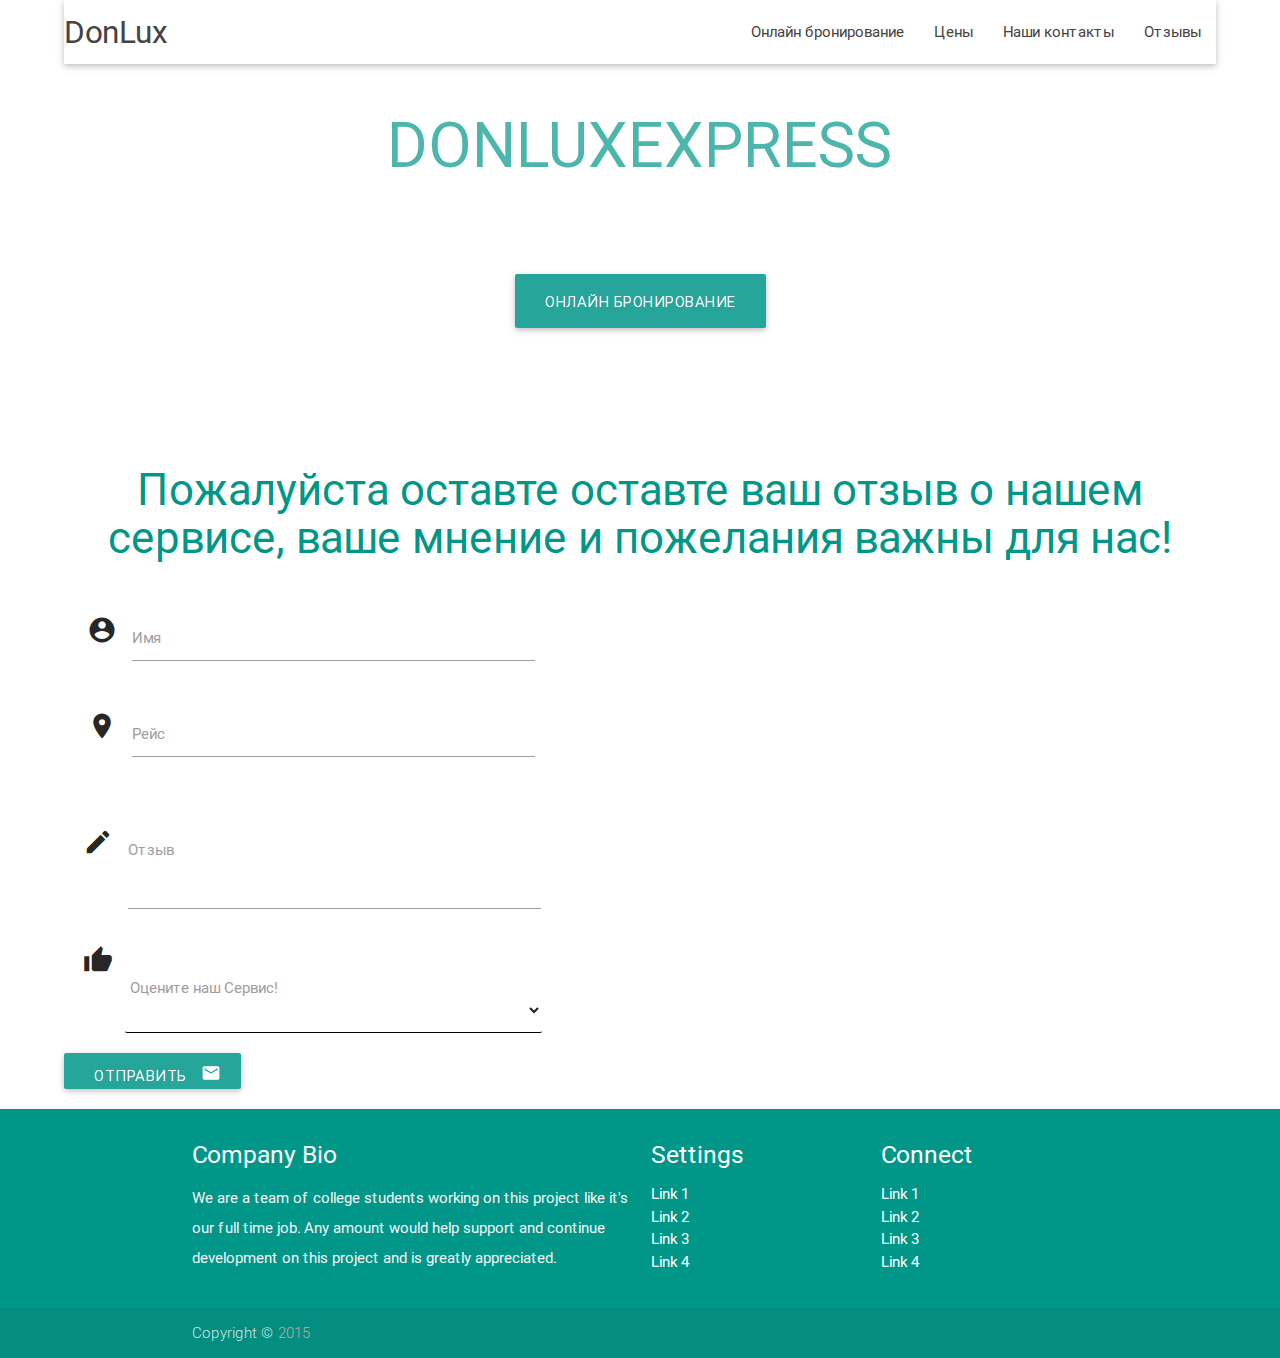
==== pages/reviews.html @ e6acbb1c "Add reviews" ====
<!DOCTYPE html>
<html lang="en">
<head>
  <meta http-equiv="Content-Type" content="text/html; charset=UTF-8"/>
  <meta name="viewport" content="width=device-width, initial-scale=1, maximum-scale=1.0, user-scalable=no"/>
  <title>DonLux</title>

  <!-- CSS  -->
  <link href="https://fonts.googleapis.com/icon?family=Material+Icons" rel="stylesheet">
  <link href="../css/materialize.css" type="text/css" rel="stylesheet" media="screen,projection"/>
  <link href="../css/style.css" type="text/css" rel="stylesheet" media="screen,projection"/>
</head>
<body>
<div class="wrapper">
  <!-- Dropdown Structure -->
  <nav class="white" role="navigation">
    <div class="nav-wrapper">
      <a id="logo-container" href="#" class="brand-logo">DonLux</a>
      <ul class="right hide-on-med-and-down">
        <li><a href="#">Онлайн бронирование</a></li>
        <li><a href="#">Цены</a></li>
        <li><a href="#!">Наши контакты</a></li>
        <li><a href="#">Отзывы</a></li>
      </ul>

      <ul id="nav-mobile" class="side-nav">
        <li><a href="#">Онлайн бронирование</a></li>
        <li><a href="#!">Наши контакты</a></li>
        <li><a href="#">Цены</a></li>
        <li><a href="#">Отзывы</a></li>
      </ul>
      <a href="#" data-activates="nav-mobile" class="button-collapse"><i class="material-icons">menu</i></a>
    </div>
  </nav>

  <div id="index-banner" class="parallax-container">
    <div class="section no-pad-bot">
      <div class="container">
        <br><br>
        <h1 class="header center teal-text text-lighten-2">DONLUXEXPRESS</h1>
        <div class="row center">
          <h5 class="header col s12 light">
Комфортабельные пассажирские перевозки В Россию  из Донецка</h5>
        </div>
        <div class="row center">
          <a href="#" class="btn-large waves-effect waves-light teal lighten-1">ОНЛАЙН БРОНИРОВАНИЕ</a>
        </div>
        <br><br>

      </div>
    </div>
    <div class="parallax"><video id="video" muted autoplay loop  width="100%">
                            <source src="../video/Пассажирские перевозки в Минске, Беларуси от BELBUS.mp4">
                        </video>
        </div>
    </div>
    <div class="row">
        <h3 class="center-align teal-text">Пожалуйста оставте оставте ваш отзыв о нашем сервисе, ваше мнение и пожелания важны для нас!</h3>
    </div>
    <div class="formWrap">
    <div class="row">
     <form class="col s12 formMain">
      <div class="row">
        <div class="input-field col s5">
          <i class="material-icons prefix">account_circle</i>
          <input id="icon_prefix" type="text" class="validate">
          <label for="icon_prefix">Имя</label>
        </div>
       </div>
        <div class="row">
          <div class="input-field col s5">
            <i class="material-icons prefix">location_on</i>
            <input id="icon_prefix" type="text" class="validate">
            <label for="icon_prefix">Рейс</label>
          </div>
        </div>
        
        </div>
          <div class="row textArea">
            <form class="col s12">
              <div class="row">
                <div class="input-field col s5">
                  <i class="material-icons prefix">mode_edit</i>
                 <textarea id="icon_prefix2" class="materialize-textarea"></textarea>
                <label for="icon_prefix2">Отзыв</label>
               </div>
               </div>
            </form>
          </div>
          <div class="row reviews" >
          
           <div class="input-field col s5">
            <i class="material-icons prefix setIconForm">thumb_up</i>
            <label style="position:relative; left:-40px;">Оцените наш Сервис!</label>
             <select class="browser-default setPickForm">
              <option value="" disabled selected></option>
                <option value="1">Отлично!</option>
                <option value="2">Хорошо</option>
                <option value="3">Можна лучше</option>
                <option value="4">Плохо</option>
             </select>
          </div>
      </div>
      <button class="btn waves-effect waves-light" type="submit" name="action">Отправить
    <i class="material-icons" style="position:relative; right:-10px; top:2px;">email</i>
  </button>
    </div>
  </form>
  </div>

    <footer class="page-footer teal">
    <div class="container">
      <div class="row">
        <div class="col l6 s12">
          <h5 class="white-text">Company Bio</h5>
          <p class="grey-text text-lighten-4">We are a team of college students working on this project like it's our full time job. Any amount would help support and continue development on this project and is greatly appreciated.</p>
        </div>
        <div class="col l3 s12">
          <h5 class="white-text">Settings</h5>
          <ul>
            <li><a class="white-text" href="#!">Link 1</a></li>
            <li><a class="white-text" href="#!">Link 2</a></li>
            <li><a class="white-text" href="#!">Link 3</a></li>
            <li><a class="white-text" href="#!">Link 4</a></li>
          </ul>
        </div>
        <div class="col l3 s12">
          <h5 class="white-text">Connect</h5>
          <ul>
            <li><a class="white-text" href="#!">Link 1</a></li>
            <li><a class="white-text" href="#!">Link 2</a></li>
            <li><a class="white-text" href="#!">Link 3</a></li>
            <li><a class="white-text" href="#!">Link 4</a></li>
          </ul>
        </div>
      </div>
    </div>
    <div class="footer-copyright test">
      <div class="container">
      Copyright &copy; <span class="brown-text text-lighten-3">2015</span>
      </div>
    </div>
  </footer>
</div>
  <!--  Scripts-->
  <script src="https://ajax.googleapis.com/ajax/libs/jquery/2.1.3/jquery.min.js"></script>
  <script src="../js/materialize.js"></script>
  <script src="../js/init.js"></script>
  </body>
</html>
---- css/style.css ----
/* Custom Stylesheet */
/**
 * Use this file to override Materialize files so you can update
 * the core Materialize files in the future
 *
 * Made By MaterializeCSS.com
 */
.wrapper{
  max-width: 1200px;
  margin: 0 auto;
}

nav ul a,
nav .brand-logo {
  color: #444;
}

p {
  line-height: 2rem;
}

.button-collapse {
  color: #26a69a;
}
.boldText{
  font-weight: bold;
}
.parallax-container {
  min-height: 380px;
  line-height: 0;
  height: auto;
  color: rgba(255,255,255,.9);
}
  .parallax-container .section {
    width: 100%;
  }

img{
  opacity: 0;
}

@media only screen and (min-width : 993px) {
  .wrapper{
    width: 90%;
  }
}

@media only screen and (max-width : 992px) {
  .parallax-container .section {
    position: absolute;
    top: 40%;
  }
  #index-banner .section {
    top: 10%;
  }
  .nav-wrapper{
    margin-left: 5%;
  }

}

#cont{
  display: none;
}

@media only screen and (max-width : 600px) {
  #index-banner .section {
    top: 0;
  }
}

.icon-block {
  padding: 0 15px;
}
.icon-block .material-icons {
  font-size: inherit;
}

footer.page-footer {
  margin: 0;
}
.textArea{
  position: relative;
  left: 8px;
  margin-bottom: 0;
}
.reviews{
  position: relative;
  left: 50px;
}
.setPickForm{
  border: none;
  border-bottom: 1px solid #000;
  width: 91%;
}
.setIconForm{
  left:-31px;
  top:-20px;
}
.formWrap{
  margin-bottom: 20px;
}
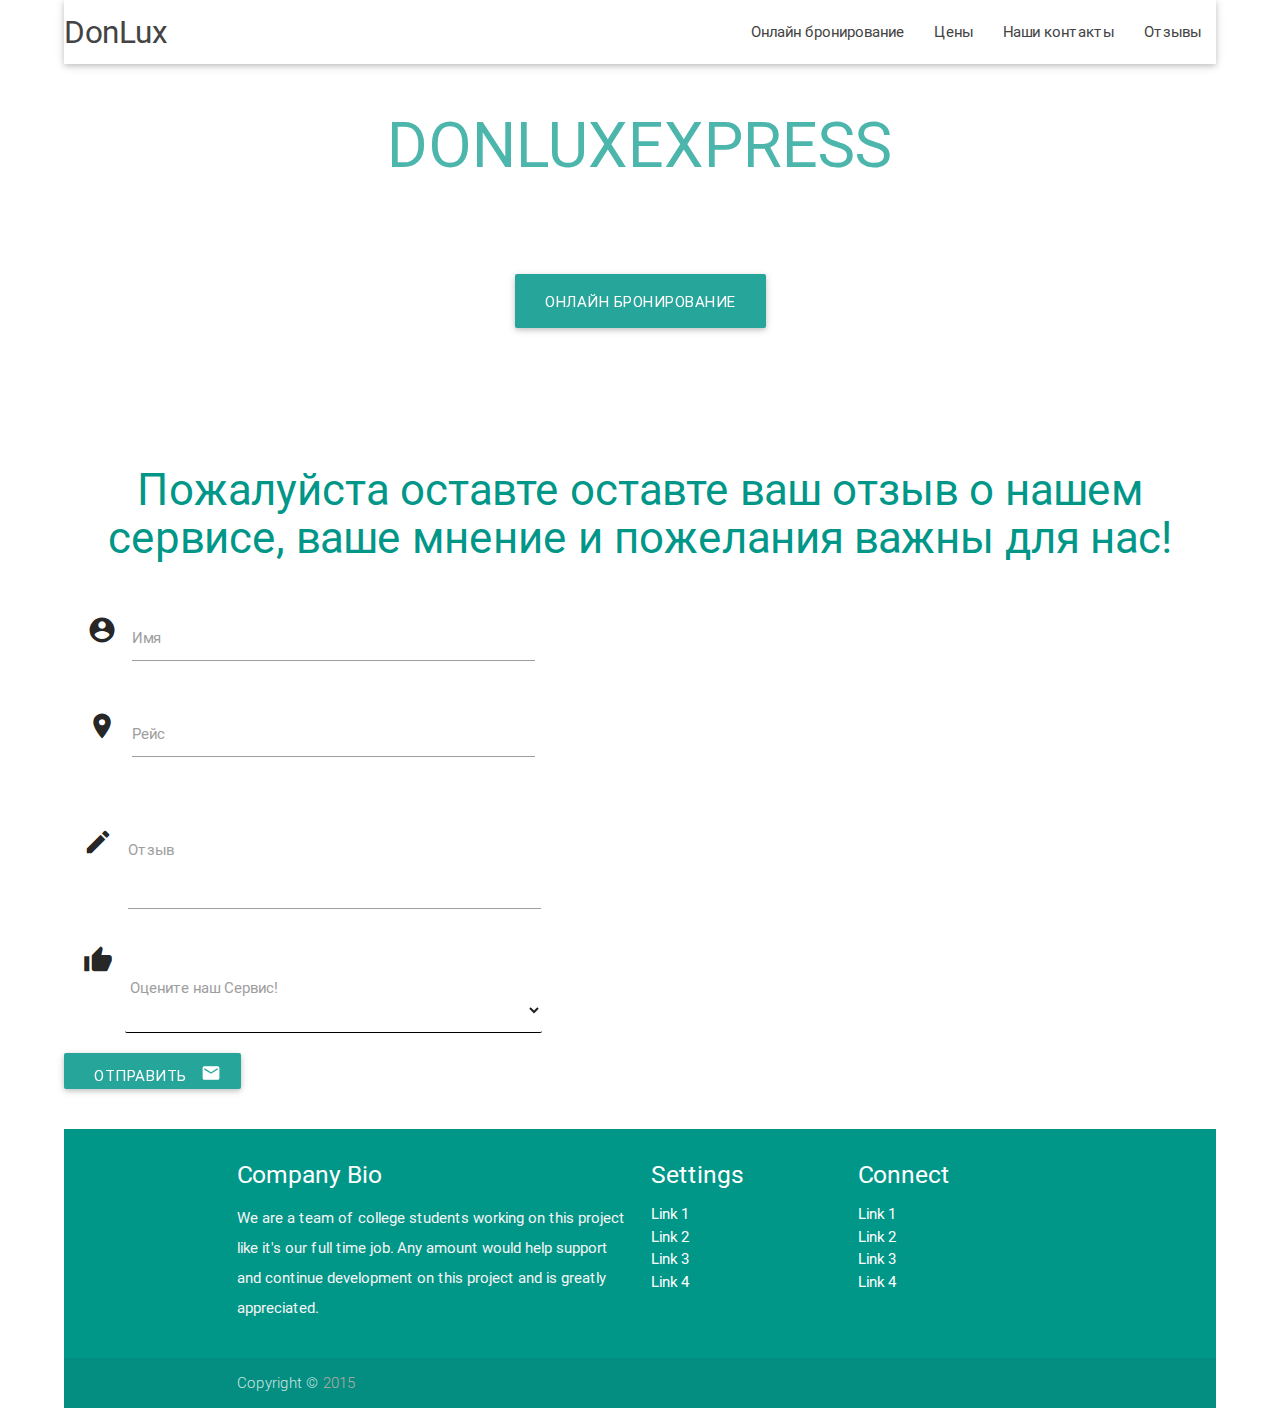
==== commit 2d68a255: "Add comments" ====
--- a/pages/reviews.html
+++ b/pages/reviews.html
@@ -15,7 +15,7 @@
   <!-- Dropdown Structure -->
   <nav class="white" role="navigation">
     <div class="nav-wrapper">
-      <a id="logo-container" href="#" class="brand-logo">DonLux</a>
+      <a id="logo-container" href="../index.html" class="brand-logo">DonLux</a>
       <ul class="right hide-on-med-and-down">
         <li><a href="#">Онлайн бронирование</a></li>
         <li><a href="#">Цены</a></li>
@@ -40,22 +40,22 @@
         <h1 class="header center teal-text text-lighten-2">DONLUXEXPRESS</h1>
         <div class="row center">
           <h5 class="header col s12 light">
-Комфортабельные пассажирские перевозки В Россию  из Донецка</h5>
+            Комфортабельные пассажирские перевозки В Россию  из Донецка</h5>
+          </div>
+          <div class="row center">
+            <a href="#" class="btn-large waves-effect waves-light teal lighten-1">ОНЛАЙН БРОНИРОВАНИЕ</a>
+          </div>
+          <br><br>
+
         </div>
-        <div class="row center">
-          <a href="#" class="btn-large waves-effect waves-light teal lighten-1">ОНЛАЙН БРОНИРОВАНИЕ</a>
-        </div>
-        <br><br>
-
+      </div>
+      <div class="parallax"><video id="video" muted autoplay loop  width="100%">
+        <source src="../video/Пассажирские перевозки в Минске, Беларуси от BELBUS.mp4">
+        </video>
       </div>
     </div>
-    <div class="parallax"><video id="video" muted autoplay loop  width="100%">
-                            <source src="../video/Пассажирские перевозки в Минске, Беларуси от BELBUS.mp4">
-                        </video>
-        </div>
-    </div>
     <div class="row">
-        <h3 class="center-align teal-text">Пожалуйста оставте оставте ваш отзыв о нашем сервисе, ваше мнение и пожелания важны для нас!</h3>
+      <h3 class="center-align teal-text">Пожалуйста оставте оставте ваш отзыв о нашем сервисе, ваше мнение и пожелания важны для нас!</h3>
     </div>
     <div class="formWrap">
     <div class="row">
@@ -75,40 +75,71 @@
           </div>
         </div>
         
+      </div>
+      <div class="row textArea">
+        <form class="col s12">
+          <div class="row">
+            <div class="input-field col s5">
+              <i class="material-icons prefix">mode_edit</i>
+              <textarea id="icon_prefix2" class="materialize-textarea"></textarea>
+              <label for="icon_prefix2">Отзыв</label>
+            </div>
+          </div>
+        </form>
+      </div>
+      <div class="row reviews">
+        <div class="input-field col s5">
+          <i class="material-icons prefix setIconForm">thumb_up</i>
+          <label style="position:relative; left:-40px;">Оцените наш Сервис!</label>
+          <select class="browser-default setPickForm">
+            <option value="" disabled selected></option>
+            <option value="1">Отлично!</option>
+            <option value="2">Хорошо</option>
+            <option value="3">Можна лучше</option>
+            <option value="4">Плохо</option>
+          </select>
         </div>
-          <div class="row textArea">
-            <form class="col s12">
-              <div class="row">
-                <div class="input-field col s5">
-                  <i class="material-icons prefix">mode_edit</i>
-                 <textarea id="icon_prefix2" class="materialize-textarea"></textarea>
-                <label for="icon_prefix2">Отзыв</label>
-               </div>
-               </div>
-            </form>
-          </div>
-          <div class="row reviews" >
-          
-           <div class="input-field col s5">
-            <i class="material-icons prefix setIconForm">thumb_up</i>
-            <label style="position:relative; left:-40px;">Оцените наш Сервис!</label>
-             <select class="browser-default setPickForm">
-              <option value="" disabled selected></option>
-                <option value="1">Отлично!</option>
-                <option value="2">Хорошо</option>
-                <option value="3">Можна лучше</option>
-                <option value="4">Плохо</option>
-             </select>
-          </div>
       </div>
       <button class="btn waves-effect waves-light" type="submit" name="action">Отправить
-    <i class="material-icons" style="position:relative; right:-10px; top:2px;">email</i>
-  </button>
+        <i class="material-icons" style="position:relative; right:-10px; top:2px;">email</i>
+      </button>
     </div>
   </form>
-  </div>
+  <div class="row">
+     <ul class="collection z-depth-5 comment-list">
+            <li class="collection-item avatar ">
+                <!-- <img src="images/yuna.jpg" alt="" class="circle"> -->
+                <div class="row"> 
+                    <div class="col s4"> <i class="medium material-icons users-coment">perm_contact_calendar</i>
+                    <span class="title">Name and Surname</span>
+                    <p>12.10.15</p>
+                     <p>Kiev Doneck</p>
+                     <a href="#!" class="secondary-content"><i class="material-icons">grade</i></a>
+                    </div>
+                    <div class="col s8">
+                    <p class="comments">Lorem ipsum dolor sit amet, consectetur adipisicing elit. Ea quod similique voluptatibus deleniti delectus! Architecto facilis rerum eos nihil corporis ad nemo officia beatae omnis consectetur earum repellendus fugiat, quidem dolorem nobis iusto ipsam quisquam voluptatem inventore, accusantium expedita tenetur doloremque consequatur. Recusandae ipsam architecto, eos ex ipsa, tempore nemo.</p>
+                    </div>
+                </div>
+        </li>
+        <li class="collection-item avatar ">
+                <!-- <img src="images/yuna.jpg" alt="" class="circle"> -->
+                <div class="row"> 
+                    <div class="col s4"> <i class="medium material-icons users-coment">perm_contact_calendar</i>
+                    <span class="title">Name and Surname</span>
+                    <p>12.10.15</p>
+                     <p>Kiev Doneck</p>
+                     <a href="#!" class="secondary-content"><i class="material-icons">grade</i></a>
+                    </div>
+                    <div class="col s8">
+                    <p class="comments">Lorem ipsum dolor sit amet, consectetur adipisicing elit. Ea quod similique voluptatibus deleniti delectus! Architecto facilis rerum eos nihil corporis ad nemo officia beatae omnis consectetur earum repellendus fugiat, quidem dolorem nobis iusto ipsam quisquam voluptatem inventore, accusantium expedita tenetur doloremque consequatur. Recusandae ipsam architecto, eos ex ipsa, tempore nemo.</p>
+                    </div>
+                </div>
+        </li>
+     </ul>
+ </div>
 
-    <footer class="page-footer teal">
+
+  <footer class="page-footer teal">
     <div class="container">
       <div class="row">
         <div class="col l6 s12">
@@ -137,12 +168,12 @@
     </div>
     <div class="footer-copyright test">
       <div class="container">
-      Copyright &copy; <span class="brown-text text-lighten-3">2015</span>
+        Copyright &copy; <span class="brown-text text-lighten-3">2015</span>
       </div>
     </div>
   </footer>
 </div>
-  <!--  Scripts-->
+<!--  Scripts-->
   <script src="https://ajax.googleapis.com/ajax/libs/jquery/2.1.3/jquery.min.js"></script>
   <script src="../js/materialize.js"></script>
   <script src="../js/init.js"></script>
--- a/css/style.css
+++ b/css/style.css
@@ -99,4 +99,15 @@
 }
 .formWrap{
   margin-bottom: 20px;
+}
+.users-coment{
+  position: absolute;
+  left: 10px;
+}
+.comments{
+  display: block;
+
+}
+.comment-list{
+  display: none;
 }